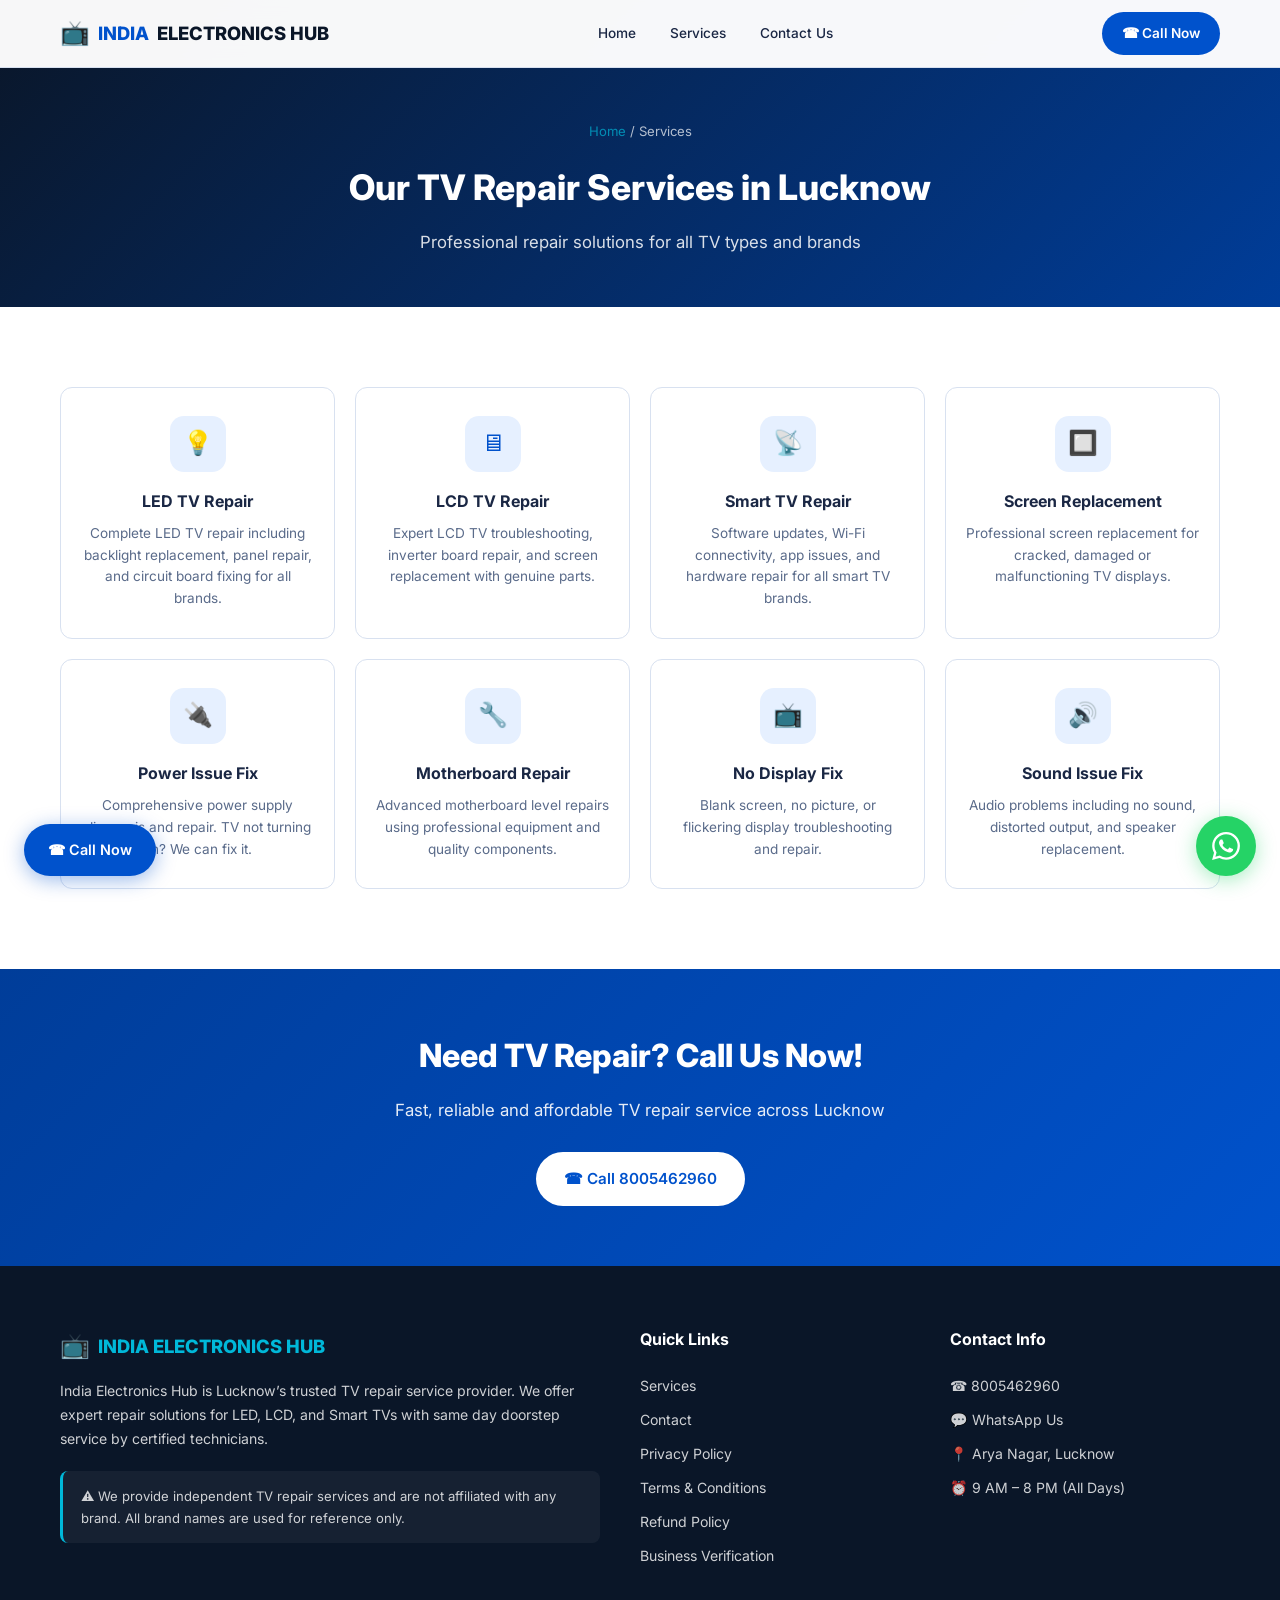
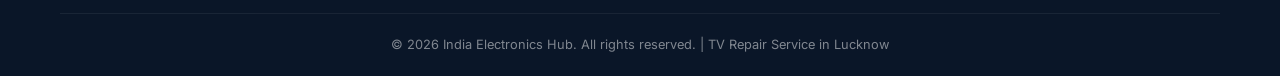
==== services.html @ a9dd2883 "India Electronics Hub - TV Repair Service Website" ====
<!DOCTYPE html>
<html lang="en">
<head>
<meta charset="UTF-8">
<meta name="viewport" content="width=device-width, initial-scale=1.0">
<title>TV Repair Services in Lucknow – India Electronics Hub</title>
<meta name="description" content="Professional LED, LCD & Smart TV repair services in Lucknow. Screen replacement, power fix, motherboard repair & more. Call 8005462960.">
<link rel="stylesheet" href="style.css">
</head>
<body>
<header class="header" id="header"><div class="header-inner"><a href="index.html" class="logo"><span class="logo-icon">&#128250;</span> INDIA <span>ELECTRONICS HUB</span></a><nav class="nav"><a href="index.html">Home</a><a href="services.html">Services</a><a href="contact.html">Contact Us</a></nav><a href="tel:8005462960" class="header-cta">&#9742; Call Now</a><button class="menu-toggle" id="menuToggle" aria-label="Open menu">&#9776;</button></div></header>
<div class="mobile-nav" id="mobileNav"><button class="close-btn" id="closeNav" aria-label="Close menu">&times;</button><a href="index.html">Home</a><a href="services.html">Services</a><a href="contact.html">Contact Us</a><a href="tel:8005462960" class="mobile-phone-btn">&#9742; Call 8005462960</a></div>

<section class="page-hero"><div class="container"><div class="breadcrumb"><a href="index.html">Home</a> / Services</div><h1>Our TV Repair Services in Lucknow</h1><p>Professional repair solutions for all TV types and brands</p></div></section>

<section class="section"><div class="container">
<div class="services-grid">
  <a href="tel:8005462960" class="service-card"><div class="icon">&#128161;</div><h3>LED TV Repair</h3><p>Complete LED TV repair including backlight replacement, panel repair, and circuit board fixing for all brands.</p></a>
  <a href="tel:8005462960" class="service-card"><div class="icon">&#128421;</div><h3>LCD TV Repair</h3><p>Expert LCD TV troubleshooting, inverter board repair, and screen replacement with genuine parts.</p></a>
  <a href="tel:8005462960" class="service-card"><div class="icon">&#128225;</div><h3>Smart TV Repair</h3><p>Software updates, Wi-Fi connectivity, app issues, and hardware repair for all smart TV brands.</p></a>
  <a href="tel:8005462960" class="service-card"><div class="icon">&#128306;</div><h3>Screen Replacement</h3><p>Professional screen replacement for cracked, damaged or malfunctioning TV displays.</p></a>
  <a href="tel:8005462960" class="service-card"><div class="icon">&#128268;</div><h3>Power Issue Fix</h3><p>Comprehensive power supply diagnosis and repair. TV not turning on? We can fix it.</p></a>
  <a href="tel:8005462960" class="service-card"><div class="icon">&#128295;</div><h3>Motherboard Repair</h3><p>Advanced motherboard level repairs using professional equipment and quality components.</p></a>
  <a href="tel:8005462960" class="service-card"><div class="icon">&#128250;</div><h3>No Display Fix</h3><p>Blank screen, no picture, or flickering display troubleshooting and repair.</p></a>
  <a href="tel:8005462960" class="service-card"><div class="icon">&#128266;</div><h3>Sound Issue Fix</h3><p>Audio problems including no sound, distorted output, and speaker replacement.</p></a>
</div>
</div></section>

<section class="cta-banner"><div class="container"><h2>Need TV Repair? Call Us Now!</h2><p>Fast, reliable and affordable TV repair service across Lucknow</p><a href="tel:8005462960" class="btn btn-primary">&#9742; Call 8005462960</a></div></section>

<footer class="footer"><div class="container"><div class="footer-grid"><div><div class="logo" style="color:#00B8D9;margin-bottom:12px"><span class="logo-icon">&#128250;</span> INDIA ELECTRONICS HUB</div><p class="footer-about">India Electronics Hub is Lucknow&rsquo;s trusted TV repair service provider. We offer expert repair solutions for LED, LCD, and Smart TVs with same day doorstep service by certified technicians.</p><div class="footer-disclaimer">&#9888; We provide independent TV repair services and are not affiliated with any brand. All brand names are used for reference only.</div></div><div><h4>Quick Links</h4><div class="footer-links"><a href="services.html">Services</a><a href="contact.html">Contact</a><a href="privacy.html">Privacy Policy</a><a href="terms.html">Terms &amp; Conditions</a><a href="refund.html">Refund Policy</a><a href="verification.html">Business Verification</a></div></div><div><h4>Contact Info</h4><div class="footer-links"><a href="tel:8005462960">&#9742; 8005462960</a><a href="https://wa.me/918005462960" target="_blank">&#128172; WhatsApp Us</a><a>&#128205; Arya Nagar, Lucknow</a><a>&#9200; 9 AM &ndash; 8 PM (All Days)</a></div></div></div><div class="footer-bottom">&copy; 2026 India Electronics Hub. All rights reserved. | TV Repair Service in Lucknow</div></div></footer>

<a href="https://wa.me/918005462960?text=Hi%2C%20I%20need%20TV%20repair%20service" target="_blank" class="floating-whatsapp" aria-label="WhatsApp"><svg width="28" height="28" viewBox="0 0 24 24" fill="white"><path d="M17.472 14.382c-.297-.149-1.758-.867-2.03-.967-.273-.099-.471-.148-.67.15-.197.297-.767.966-.94 1.164-.173.199-.347.223-.644.075-.297-.15-1.255-.463-2.39-1.475-.883-.788-1.48-1.761-1.653-2.059-.173-.297-.018-.458.13-.606.134-.133.298-.347.446-.52.149-.174.198-.298.298-.497.099-.198.05-.371-.025-.52-.075-.149-.669-1.612-.916-2.207-.242-.579-.487-.5-.669-.51-.173-.008-.371-.01-.57-.01-.198 0-.52.074-.792.372-.272.297-1.04 1.016-1.04 2.479 0 1.462 1.065 2.875 1.213 3.074.149.198 2.096 3.2 5.077 4.487.709.306 1.262.489 1.694.625.712.227 1.36.195 1.871.118.571-.085 1.758-.719 2.006-1.413.248-.694.248-1.289.173-1.413-.074-.124-.272-.198-.57-.347m-5.421 7.403h-.004a9.87 9.87 0 01-5.031-1.378l-.361-.214-3.741.982.998-3.648-.235-.374a9.86 9.86 0 01-1.51-5.26c.001-5.45 4.436-9.884 9.888-9.884 2.64 0 5.122 1.03 6.988 2.898a9.825 9.825 0 012.893 6.994c-.003 5.45-4.437 9.884-9.885 9.884m8.413-18.297A11.815 11.815 0 0012.05 0C5.495 0 .16 5.335.157 11.892c0 2.096.547 4.142 1.588 5.945L.057 24l6.305-1.654a11.882 11.882 0 005.683 1.448h.005c6.554 0 11.89-5.335 11.893-11.893a11.821 11.821 0 00-3.48-8.413z"/></svg></a>
<a href="tel:8005462960" class="floating-call">&#9742; Call Now</a>
<script>window.addEventListener("scroll",function(){document.getElementById("header").classList.toggle("scrolled",window.scrollY>50)});document.getElementById("menuToggle").addEventListener("click",function(){document.getElementById("mobileNav").classList.add("open")});document.getElementById("closeNav").addEventListener("click",function(){document.getElementById("mobileNav").classList.remove("open")});</script>
</body></html>
---- style.css ----
@import url('https://fonts.googleapis.com/css2?family=Inter:wght@300;400;500;600;700;800;900&display=swap');

:root {
  --primary: #0052CC;
  --primary-dark: #003D99;
  --primary-light: #E6F0FF;
  --accent: #00B8D9;
  --dark: #0A1628;
  --dark-alt: #1A2744;
  --text: #1A2744;
  --text-light: #5A6B8A;
  --white: #FFFFFF;
  --light-bg: #F4F7FC;
  --border: #D8E1F0;
  --success: #00875A;
  --whatsapp: #25D366;
  --shadow-sm: 0 2px 8px rgba(0,40,120,0.08);
  --shadow-md: 0 4px 20px rgba(0,40,120,0.12);
  --shadow-lg: 0 8px 40px rgba(0,40,120,0.16);
  --radius: 12px;
  --radius-sm: 8px;
  --transition: all 0.3s cubic-bezier(0.4,0,0.2,1);
}

*, *::before, *::after { box-sizing: border-box; margin: 0; padding: 0; }

html { scroll-behavior: smooth; scroll-padding-top: 80px; }

body {
  font-family: 'Inter', sans-serif;
  color: var(--text);
  line-height: 1.7;
  background: var(--white);
  -webkit-font-smoothing: antialiased;
}

a { text-decoration: none; color: inherit; }
ul { list-style: none; }
img { max-width: 100%; display: block; }

.container { max-width: 1200px; margin: 0 auto; padding: 0 20px; }

/* ===== HEADER ===== */
.header {
  position: fixed; top: 0; left: 0; right: 0; z-index: 1000;
  background: rgba(255,255,255,0.97);
  backdrop-filter: blur(12px);
  border-bottom: 1px solid var(--border);
  transition: var(--transition);
}
.header.scrolled { box-shadow: var(--shadow-md); }
.header-inner {
  display: flex; align-items: center; justify-content: space-between;
  padding: 12px 20px; max-width: 1200px; margin: 0 auto;
}
.logo {
  font-size: 1.15rem; font-weight: 800; color: var(--primary);
  display: flex; align-items: center; gap: 8px;
}
.logo span { color: var(--dark); }
.logo-icon { font-size: 1.5rem; }
.nav { display: flex; align-items: center; gap: 6px; }
.nav a {
  padding: 8px 14px; border-radius: var(--radius-sm);
  font-size: 0.85rem; font-weight: 500; color: var(--text);
  transition: var(--transition);
}
.nav a:hover, .nav a.active { background: var(--primary-light); color: var(--primary); }
.header-cta {
  display: inline-flex; align-items: center; gap: 6px;
  background: var(--primary); color: var(--white);
  padding: 10px 20px; border-radius: 50px;
  font-weight: 600; font-size: 0.85rem;
  transition: var(--transition);
}
.header-cta:hover { background: var(--primary-dark); transform: translateY(-1px); box-shadow: var(--shadow-md); }
.menu-toggle {
  display: none; background: none; border: none; font-size: 1.5rem;
  color: var(--dark); cursor: pointer;
}

/* ===== HERO ===== */
.hero {
  padding: 140px 0 80px;
  background: linear-gradient(135deg, var(--dark) 0%, var(--primary-dark) 50%, var(--primary) 100%);
  position: relative; overflow: hidden; color: var(--white);
}
.hero::before {
  content: ''; position: absolute; inset: 0;
  background: url("data:image/svg+xml,%3Csvg width='60' height='60' viewBox='0 0 60 60' xmlns='http://www.w3.org/2000/svg'%3E%3Cg fill='none' fill-rule='evenodd'%3E%3Cg fill='%23ffffff' fill-opacity='0.03'%3E%3Cpath d='M36 34v-4h-2v4h-4v2h4v4h2v-4h4v-2h-4zm0-30V0h-2v4h-4v2h4v4h2V6h4V4h-4zM6 34v-4H4v4H0v2h4v4h2v-4h4v-2H6zM6 4V0H4v4H0v2h4v4h2V6h4V4H6z'/%3E%3C/g%3E%3C/g%3E%3C/svg%3E");
}
.hero-content { position: relative; z-index: 1; text-align: center; max-width: 800px; margin: 0 auto; }
.hero-badge {
  display: inline-flex; align-items: center; gap: 6px;
  background: rgba(255,255,255,0.12); border: 1px solid rgba(255,255,255,0.2);
  padding: 6px 16px; border-radius: 50px;
  font-size: 0.8rem; font-weight: 500; margin-bottom: 24px;
  backdrop-filter: blur(8px);
}
.hero h1 { font-size: 2.8rem; font-weight: 900; line-height: 1.15; margin-bottom: 16px; letter-spacing: -0.5px; }
.hero h1 .highlight { color: var(--accent); }
.hero p { font-size: 1.15rem; opacity: 0.9; margin-bottom: 36px; line-height: 1.7; }
.hero-buttons { display: flex; gap: 14px; justify-content: center; flex-wrap: wrap; }
.btn {
  display: inline-flex; align-items: center; gap: 8px;
  padding: 14px 28px; border-radius: 50px;
  font-weight: 600; font-size: 0.95rem;
  transition: var(--transition); border: none; cursor: pointer;
  font-family: inherit;
}
.btn-primary { background: var(--white); color: var(--primary); }
.btn-primary:hover { transform: translateY(-2px); box-shadow: var(--shadow-lg); }
.btn-outline { background: transparent; color: var(--white); border: 2px solid rgba(255,255,255,0.4); }
.btn-outline:hover { background: rgba(255,255,255,0.1); border-color: var(--white); }
.btn-whatsapp { background: var(--whatsapp); color: var(--white); }
.btn-whatsapp:hover { background: #20BD5A; transform: translateY(-2px); }
.btn-blue { background: var(--primary); color: var(--white); }
.btn-blue:hover { background: var(--primary-dark); transform: translateY(-2px); box-shadow: var(--shadow-md); }

/* Trust Bar */
.trust-bar {
  display: flex; justify-content: center; gap: 32px;
  margin-top: 50px; padding-top: 30px;
  border-top: 1px solid rgba(255,255,255,0.15);
}
.trust-item { text-align: center; font-size: 0.82rem; opacity: 0.85; }
.trust-item .icon { font-size: 1.5rem; margin-bottom: 4px; }
.trust-item strong { display: block; font-size: 1.1rem; }

/* ===== SECTIONS ===== */
.section { padding: 80px 0; }
.section-alt { background: var(--light-bg); }
.section-header { text-align: center; margin-bottom: 50px; }
.section-header .label {
  display: inline-block; background: var(--primary-light); color: var(--primary);
  padding: 4px 16px; border-radius: 50px;
  font-size: 0.78rem; font-weight: 600; text-transform: uppercase;
  letter-spacing: 1px; margin-bottom: 12px;
}
.section-header h2 {
  font-size: 2.2rem; font-weight: 800; color: var(--dark);
  margin-bottom: 12px; letter-spacing: -0.3px;
}
.section-header p { color: var(--text-light); max-width: 600px; margin: 0 auto; font-size: 1.05rem; }

/* ===== SERVICES GRID ===== */
.services-grid {
  display: grid; grid-template-columns: repeat(4, 1fr); gap: 20px;
}
.service-card {
  background: var(--white); border: 1px solid var(--border);
  border-radius: var(--radius); padding: 28px 20px;
  text-align: center; transition: var(--transition);
}
.service-card:hover {
  transform: translateY(-6px); box-shadow: var(--shadow-lg);
  border-color: var(--primary);
}
a.service-card { display: block; color: inherit; text-decoration: none; cursor: pointer; }
.service-card .icon {
  width: 56px; height: 56px; border-radius: 14px;
  background: var(--primary-light); color: var(--primary);
  display: flex; align-items: center; justify-content: center;
  font-size: 1.5rem; margin: 0 auto 16px;
}
.service-card h3 { font-size: 1rem; font-weight: 700; margin-bottom: 8px; }
.service-card p { font-size: 0.85rem; color: var(--text-light); line-height: 1.6; }

/* ===== WHY CHOOSE ===== */
.why-grid { display: grid; grid-template-columns: repeat(5, 1fr); gap: 20px; }
.why-card {
  text-align: center; padding: 28px 16px;
  background: var(--white); border-radius: var(--radius);
  border: 1px solid var(--border); transition: var(--transition);
}
.why-card:hover { transform: translateY(-4px); box-shadow: var(--shadow-md); }
.why-card .icon { font-size: 2rem; margin-bottom: 12px; }
.why-card h3 { font-size: 0.95rem; font-weight: 700; margin-bottom: 6px; }
.why-card p { font-size: 0.82rem; color: var(--text-light); }

/* ===== PROCESS ===== */
.process-grid { display: grid; grid-template-columns: repeat(4, 1fr); gap: 24px; }
.process-card { text-align: center; position: relative; }
.process-card .step {
  width: 60px; height: 60px; border-radius: 50%;
  background: linear-gradient(135deg, var(--primary), var(--accent));
  color: var(--white); display: flex; align-items: center; justify-content: center;
  font-size: 1.3rem; font-weight: 800; margin: 0 auto 16px;
}
.process-card h3 { font-size: 1rem; font-weight: 700; margin-bottom: 6px; }
.process-card p { font-size: 0.85rem; color: var(--text-light); }

/* ===== REVIEWS ===== */
.reviews-grid { display: grid; grid-template-columns: repeat(3, 1fr); gap: 20px; }
.review-card {
  background: var(--white); border: 1px solid var(--border);
  border-radius: var(--radius); padding: 28px;
  transition: var(--transition);
}
.review-card:hover { box-shadow: var(--shadow-md); }
.review-stars { color: #F5A623; font-size: 1rem; margin-bottom: 12px; }
.review-card p { font-size: 0.92rem; color: var(--text); margin-bottom: 16px; font-style: italic; }
.reviewer { display: flex; align-items: center; gap: 10px; }
.reviewer-avatar {
  width: 40px; height: 40px; border-radius: 50%;
  background: var(--primary-light); color: var(--primary);
  display: flex; align-items: center; justify-content: center;
  font-weight: 700; font-size: 0.9rem;
}
.reviewer-name { font-weight: 600; font-size: 0.9rem; }
.reviewer-loc { font-size: 0.78rem; color: var(--text-light); }

/* ===== FAQ ===== */
.faq-list { max-width: 780px; margin: 0 auto; }
.faq-item {
  border: 1px solid var(--border); border-radius: var(--radius);
  margin-bottom: 12px; overflow: hidden; background: var(--white);
}
.faq-q {
  width: 100%; padding: 18px 24px; background: none; border: none;
  display: flex; align-items: center; justify-content: space-between;
  font-size: 0.95rem; font-weight: 600; font-family: inherit;
  color: var(--text); cursor: pointer; text-align: left;
  transition: var(--transition);
}
.faq-q:hover { color: var(--primary); }
.faq-q .icon { font-size: 1.2rem; transition: transform 0.3s; }
.faq-item.open .faq-q .icon { transform: rotate(45deg); }
.faq-a {
  max-height: 0; overflow: hidden; transition: max-height 0.4s ease;
  padding: 0 24px; font-size: 0.9rem; color: var(--text-light); line-height: 1.7;
}
.faq-item.open .faq-a { max-height: 300px; padding: 0 24px 18px; }

/* ===== CONTACT ===== */
.contact-grid { display: grid; grid-template-columns: 1fr 1fr; gap: 40px; align-items: start; }
.contact-info h3 { font-size: 1.5rem; font-weight: 700; margin-bottom: 16px; }
.contact-info p { color: var(--text-light); margin-bottom: 24px; }
.contact-detail {
  display: flex; align-items: center; gap: 14px;
  padding: 16px; background: var(--light-bg); border-radius: var(--radius-sm);
  margin-bottom: 12px; font-weight: 500;
}
.contact-detail .icon {
  width: 42px; height: 42px; border-radius: 10px;
  background: var(--primary); color: var(--white);
  display: flex; align-items: center; justify-content: center;
  font-size: 1.1rem;
}
.contact-form {
  background: var(--white); border: 1px solid var(--border);
  border-radius: var(--radius); padding: 32px;
  box-shadow: var(--shadow-sm);
}
.contact-form h3 { font-size: 1.2rem; font-weight: 700; margin-bottom: 20px; }
.form-group { margin-bottom: 16px; }
.form-group label { display: block; font-size: 0.85rem; font-weight: 600; margin-bottom: 6px; }
.form-group input, .form-group textarea, .form-group select {
  width: 100%; padding: 12px 16px; border: 1px solid var(--border);
  border-radius: var(--radius-sm); font-size: 0.92rem;
  font-family: inherit; transition: var(--transition);
  background: var(--light-bg);
}
.form-group input:focus, .form-group textarea:focus, .form-group select:focus {
  outline: none; border-color: var(--primary);
  box-shadow: 0 0 0 3px rgba(0,82,204,0.1);
}
.form-group textarea { resize: vertical; min-height: 100px; }
.btn-submit {
  width: 100%; padding: 14px; background: var(--primary); color: var(--white);
  border: none; border-radius: var(--radius-sm); font-size: 1rem;
  font-weight: 600; cursor: pointer; font-family: inherit;
  transition: var(--transition);
}
.btn-submit:hover { background: var(--primary-dark); }

/* ===== CTA BANNER ===== */
.cta-banner {
  padding: 60px 0; text-align: center;
  background: linear-gradient(135deg, var(--primary-dark), var(--primary));
  color: var(--white);
}
.cta-banner h2 { font-size: 2rem; font-weight: 800; margin-bottom: 12px; }
.cta-banner p { opacity: 0.9; margin-bottom: 28px; font-size: 1.05rem; }
.cta-banner .btn-primary { background: var(--white); color: var(--primary); }

/* ===== FOOTER ===== */
.footer {
  background: var(--dark); color: rgba(255,255,255,0.8);
  padding: 60px 0 0;
}
.footer-grid { display: grid; grid-template-columns: 2fr 1fr 1fr; gap: 40px; margin-bottom: 40px; }
.footer h4 { color: var(--white); font-size: 1rem; margin-bottom: 16px; }
.footer-about { font-size: 0.88rem; line-height: 1.7; }
.footer-about .logo { margin-bottom: 12px; font-size: 1.1rem; }
.footer-about .logo { color: var(--accent); }
.footer-links a {
  display: block; padding: 5px 0; font-size: 0.88rem;
  transition: var(--transition);
}
.footer-links a:hover { color: var(--accent); padding-left: 6px; }
.footer-bottom {
  border-top: 1px solid rgba(255,255,255,0.1);
  padding: 20px 0; text-align: center;
  font-size: 0.8rem; opacity: 0.6;
}
.footer-disclaimer {
  background: rgba(255,255,255,0.05); border-radius: var(--radius-sm);
  padding: 14px 18px; font-size: 0.82rem; margin-top: 20px;
  border-left: 3px solid var(--accent);
}

/* ===== FLOATING BUTTONS ===== */
.floating-whatsapp {
  position: fixed; bottom: 24px; right: 24px; z-index: 999;
  width: 60px; height: 60px; border-radius: 50%;
  background: var(--whatsapp); color: var(--white);
  display: flex; align-items: center; justify-content: center;
  font-size: 1.6rem; box-shadow: 0 4px 20px rgba(37,211,102,0.4);
  transition: var(--transition); animation: pulse-wa 2s infinite;
}
.floating-whatsapp:hover { transform: scale(1.1); }
@keyframes pulse-wa {
  0%, 100% { box-shadow: 0 4px 20px rgba(37,211,102,0.4); }
  50% { box-shadow: 0 4px 30px rgba(37,211,102,0.6); }
}
.floating-call {
  position: fixed; bottom: 24px; left: 24px; z-index: 999;
  display: flex; align-items: center; gap: 8px;
  background: var(--primary); color: var(--white);
  padding: 14px 24px; border-radius: 50px;
  font-weight: 600; font-size: 0.9rem;
  box-shadow: 0 4px 20px rgba(0,82,204,0.4);
  transition: var(--transition); animation: pulse-call 2s infinite;
}
.floating-call:hover { background: var(--primary-dark); transform: scale(1.05); }
@keyframes pulse-call {
  0%, 100% { box-shadow: 0 4px 20px rgba(0,82,204,0.4); }
  50% { box-shadow: 0 4px 30px rgba(0,82,204,0.6); }
}

/* ===== PAGE HERO (inner pages) ===== */
.page-hero {
  padding: 120px 0 50px;
  background: linear-gradient(135deg, var(--dark), var(--primary-dark));
  color: var(--white); text-align: center;
}
.page-hero h1 { font-size: 2.2rem; font-weight: 800; margin-bottom: 10px; }
.page-hero p { opacity: 0.85; font-size: 1.05rem; }
.breadcrumb { font-size: 0.82rem; opacity: 0.7; margin-bottom: 16px; }
.breadcrumb a { color: var(--accent); }

/* ===== VERIFICATION ===== */
.verify-card {
  background: var(--white); border: 1px solid var(--border);
  border-radius: var(--radius); padding: 32px; margin-bottom: 20px;
}
.verify-card h3 { font-size: 1.1rem; font-weight: 700; margin-bottom: 16px; color: var(--primary); }
.verify-row {
  display: flex; justify-content: space-between; padding: 12px 0;
  border-bottom: 1px solid var(--light-bg); font-size: 0.92rem;
}
.verify-row:last-child { border: none; }
.verify-row .label { color: var(--text-light); font-weight: 500; }
.verify-row .value { font-weight: 600; }
.verify-badges { display: flex; gap: 16px; flex-wrap: wrap; margin-top: 20px; }
.verify-badge {
  display: flex; align-items: center; gap: 8px;
  background: #E8F5E9; color: var(--success); padding: 10px 18px;
  border-radius: var(--radius-sm); font-weight: 600; font-size: 0.88rem;
}

/* ===== LEGAL PAGES ===== */
.legal-content { max-width: 800px; margin: 0 auto; padding: 40px 20px 80px; }
.legal-content h2 { font-size: 1.4rem; font-weight: 700; margin: 32px 0 12px; color: var(--dark); }
.legal-content h3 { font-size: 1.1rem; font-weight: 600; margin: 24px 0 8px; }
.legal-content p { color: var(--text-light); margin-bottom: 14px; font-size: 0.92rem; }
.legal-content ul { padding-left: 24px; margin-bottom: 14px; }
.legal-content ul li {
  list-style: disc; color: var(--text-light);
  font-size: 0.92rem; margin-bottom: 6px;
}

/* ===== SEO PAGE ===== */
.seo-content { max-width: 800px; margin: 0 auto; }
.seo-content h2 { font-size: 1.5rem; font-weight: 700; margin: 28px 0 12px; color: var(--dark); }
.seo-content p { color: var(--text-light); margin-bottom: 16px; font-size: 0.95rem; }
.seo-content ul { padding-left: 24px; margin-bottom: 16px; }
.seo-content ul li { list-style: disc; color: var(--text-light); font-size: 0.92rem; margin-bottom: 6px; }
.seo-cta {
  background: var(--primary-light); border-radius: var(--radius);
  padding: 32px; text-align: center; margin: 36px 0;
}
.seo-cta h3 { font-size: 1.3rem; font-weight: 700; margin-bottom: 12px; }
.seo-cta p { color: var(--text-light); margin-bottom: 20px; }

/* ===== MOBILE NAV ===== */
.mobile-nav {
  display: none; position: fixed; top: 0; left: 0; right: 0; bottom: 0;
  background: rgba(10,22,40,0.97); backdrop-filter: blur(12px);
  z-index: 9999; flex-direction: column;
  align-items: center; justify-content: center; gap: 12px;
}
.mobile-nav.open { display: flex; }
.mobile-nav a {
  color: var(--white); font-size: 1.3rem; font-weight: 600;
  padding: 14px 32px; border-radius: var(--radius-sm);
  transition: var(--transition); text-align: center;
}
.mobile-nav a:hover { background: rgba(255,255,255,0.1); }
.mobile-nav .close-btn {
  position: absolute; top: 16px; right: 16px;
  background: rgba(255,255,255,0.15); border: 2px solid rgba(255,255,255,0.3);
  color: var(--white); width: 48px; height: 48px;
  font-size: 1.5rem; cursor: pointer; border-radius: 50%;
  display: flex; align-items: center; justify-content: center;
  transition: var(--transition); z-index: 10000;
}
.mobile-nav .close-btn:hover { background: rgba(255,255,255,0.25); }
.mobile-nav .mobile-phone-btn {
  display: flex; align-items: center; justify-content: center; gap: 10px;
  margin-top: 20px; padding: 16px 36px;
  background: var(--primary); color: var(--white);
  border-radius: 50px; font-size: 1.15rem; font-weight: 700;
  text-decoration: none; box-shadow: 0 4px 20px rgba(0,82,204,0.4);
  animation: pulse-call 2s infinite;
}

/* ===== RESPONSIVE ===== */
@media (max-width: 1024px) {
  .services-grid { grid-template-columns: repeat(2, 1fr); }
  .why-grid { grid-template-columns: repeat(3, 1fr); }
  .footer-grid { grid-template-columns: 1fr 1fr; }
}
@media (max-width: 768px) {
  .nav { display: none; }
  .menu-toggle { display: block; }
  .hero { padding: 120px 0 60px; }
  .hero h1 { font-size: 1.8rem; }
  .hero p { font-size: 0.95rem; }
  .section { padding: 50px 0; }
  .section-header h2 { font-size: 1.6rem; }
  .services-grid { grid-template-columns: 1fr 1fr; gap: 12px; }
  .why-grid { grid-template-columns: 1fr 1fr; }
  .process-grid { grid-template-columns: 1fr 1fr; gap: 16px; }
  .reviews-grid { grid-template-columns: 1fr; }
  .contact-grid { grid-template-columns: 1fr; }
  .trust-bar { flex-wrap: wrap; gap: 20px; }
  .hero-buttons { flex-direction: column; align-items: center; }
  .page-hero h1 { font-size: 1.6rem; }
  .footer-grid { grid-template-columns: 1fr; }
  .floating-call { padding: 12px 18px; font-size: 0.82rem; }
}
@media (max-width: 480px) {
  .services-grid { grid-template-columns: 1fr; }
  .why-grid { grid-template-columns: 1fr; }
  .process-grid { grid-template-columns: 1fr; }
}
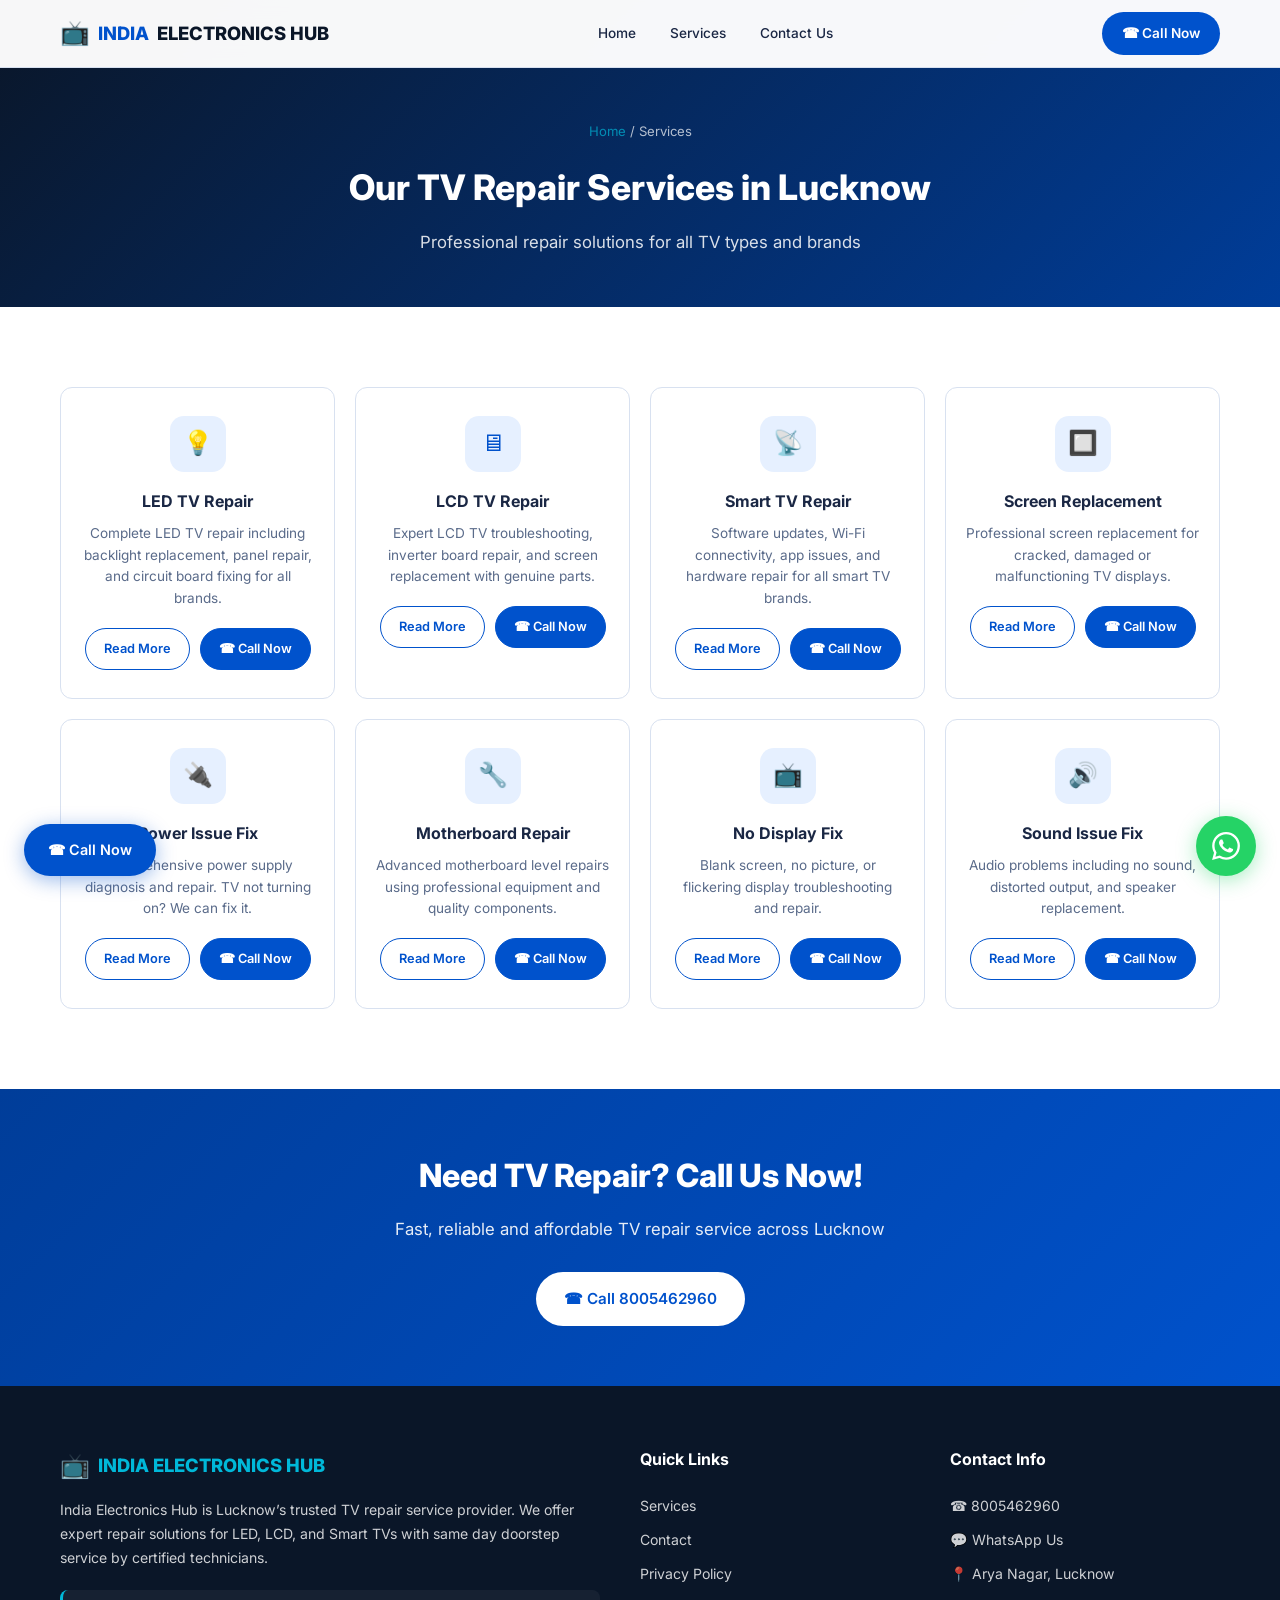
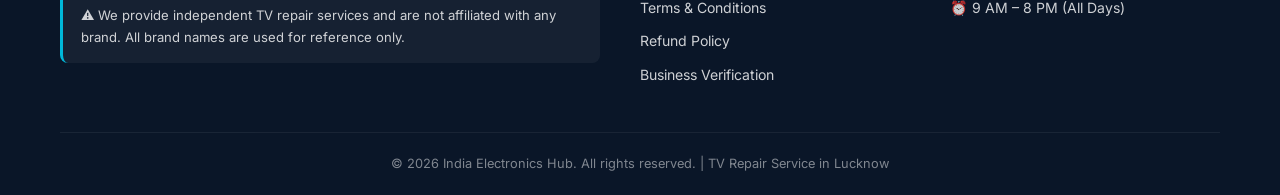
==== commit e544ac31: "Add Read More and Call Now buttons to services page cards" ====
--- a/services.html
+++ b/services.html
@@ -15,14 +15,14 @@
 
 <section class="section"><div class="container">
 <div class="services-grid">
-  <a href="tel:8005462960" class="service-card"><div class="icon">&#128161;</div><h3>LED TV Repair</h3><p>Complete LED TV repair including backlight replacement, panel repair, and circuit board fixing for all brands.</p></a>
-  <a href="tel:8005462960" class="service-card"><div class="icon">&#128421;</div><h3>LCD TV Repair</h3><p>Expert LCD TV troubleshooting, inverter board repair, and screen replacement with genuine parts.</p></a>
-  <a href="tel:8005462960" class="service-card"><div class="icon">&#128225;</div><h3>Smart TV Repair</h3><p>Software updates, Wi-Fi connectivity, app issues, and hardware repair for all smart TV brands.</p></a>
-  <a href="tel:8005462960" class="service-card"><div class="icon">&#128306;</div><h3>Screen Replacement</h3><p>Professional screen replacement for cracked, damaged or malfunctioning TV displays.</p></a>
-  <a href="tel:8005462960" class="service-card"><div class="icon">&#128268;</div><h3>Power Issue Fix</h3><p>Comprehensive power supply diagnosis and repair. TV not turning on? We can fix it.</p></a>
-  <a href="tel:8005462960" class="service-card"><div class="icon">&#128295;</div><h3>Motherboard Repair</h3><p>Advanced motherboard level repairs using professional equipment and quality components.</p></a>
-  <a href="tel:8005462960" class="service-card"><div class="icon">&#128250;</div><h3>No Display Fix</h3><p>Blank screen, no picture, or flickering display troubleshooting and repair.</p></a>
-  <a href="tel:8005462960" class="service-card"><div class="icon">&#128266;</div><h3>Sound Issue Fix</h3><p>Audio problems including no sound, distorted output, and speaker replacement.</p></a>
+  <div class="service-card"><div class="icon">&#128161;</div><h3>LED TV Repair</h3><p>Complete LED TV repair including backlight replacement, panel repair, and circuit board fixing for all brands.</p><div class="card-actions"><a href="led-tv-repair-lucknow.html" class="card-btn card-btn-outline">Read More</a><a href="tel:8005462960" class="card-btn card-btn-primary">&#9742; Call Now</a></div></div>
+  <div class="service-card"><div class="icon">&#128421;</div><h3>LCD TV Repair</h3><p>Expert LCD TV troubleshooting, inverter board repair, and screen replacement with genuine parts.</p><div class="card-actions"><a href="lcd-tv-repair-lucknow.html" class="card-btn card-btn-outline">Read More</a><a href="tel:8005462960" class="card-btn card-btn-primary">&#9742; Call Now</a></div></div>
+  <div class="service-card"><div class="icon">&#128225;</div><h3>Smart TV Repair</h3><p>Software updates, Wi-Fi connectivity, app issues, and hardware repair for all smart TV brands.</p><div class="card-actions"><a href="smart-tv-repair-lucknow.html" class="card-btn card-btn-outline">Read More</a><a href="tel:8005462960" class="card-btn card-btn-primary">&#9742; Call Now</a></div></div>
+  <div class="service-card"><div class="icon">&#128306;</div><h3>Screen Replacement</h3><p>Professional screen replacement for cracked, damaged or malfunctioning TV displays.</p><div class="card-actions"><a href="tv-screen-repair-lucknow.html" class="card-btn card-btn-outline">Read More</a><a href="tel:8005462960" class="card-btn card-btn-primary">&#9742; Call Now</a></div></div>
+  <div class="service-card"><div class="icon">&#128268;</div><h3>Power Issue Fix</h3><p>Comprehensive power supply diagnosis and repair. TV not turning on? We can fix it.</p><div class="card-actions"><a href="tv-not-turning-on-repair.html" class="card-btn card-btn-outline">Read More</a><a href="tel:8005462960" class="card-btn card-btn-primary">&#9742; Call Now</a></div></div>
+  <div class="service-card"><div class="icon">&#128295;</div><h3>Motherboard Repair</h3><p>Advanced motherboard level repairs using professional equipment and quality components.</p><div class="card-actions"><a href="contact.html" class="card-btn card-btn-outline">Read More</a><a href="tel:8005462960" class="card-btn card-btn-primary">&#9742; Call Now</a></div></div>
+  <div class="service-card"><div class="icon">&#128250;</div><h3>No Display Fix</h3><p>Blank screen, no picture, or flickering display troubleshooting and repair.</p><div class="card-actions"><a href="contact.html" class="card-btn card-btn-outline">Read More</a><a href="tel:8005462960" class="card-btn card-btn-primary">&#9742; Call Now</a></div></div>
+  <div class="service-card"><div class="icon">&#128266;</div><h3>Sound Issue Fix</h3><p>Audio problems including no sound, distorted output, and speaker replacement.</p><div class="card-actions"><a href="contact.html" class="card-btn card-btn-outline">Read More</a><a href="tel:8005462960" class="card-btn card-btn-primary">&#9742; Call Now</a></div></div>
 </div>
 </div></section>
 
--- a/style.css
+++ b/style.css
@@ -166,6 +166,32 @@
 .service-card h3 { font-size: 1rem; font-weight: 700; margin-bottom: 8px; }
 .service-card p { font-size: 0.85rem; color: var(--text-light); line-height: 1.6; }
 
+/* Card Action Buttons (Services Page) */
+.card-actions {
+  display: flex; gap: 10px; margin-top: 18px; justify-content: center;
+}
+.card-btn {
+  display: inline-flex; align-items: center; gap: 5px;
+  padding: 9px 18px; border-radius: 50px;
+  font-size: 0.8rem; font-weight: 600;
+  transition: var(--transition); text-decoration: none;
+}
+.card-btn-outline {
+  background: var(--white); color: var(--primary);
+  border: 1.5px solid var(--primary);
+}
+.card-btn-outline:hover {
+  background: var(--primary-light); color: var(--primary-dark);
+}
+.card-btn-primary {
+  background: var(--primary); color: var(--white);
+  border: 1.5px solid var(--primary);
+}
+.card-btn-primary:hover {
+  background: var(--primary-dark); border-color: var(--primary-dark);
+  transform: translateY(-1px); box-shadow: var(--shadow-sm);
+}
+
 /* ===== WHY CHOOSE ===== */
 .why-grid { display: grid; grid-template-columns: repeat(5, 1fr); gap: 20px; }
 .why-card {
@@ -435,6 +461,10 @@
 @media (max-width: 768px) {
   .nav { display: none; }
   .menu-toggle { display: block; }
+  .header-inner { padding: 10px 14px; }
+  .logo { font-size: 0.85rem; gap: 5px; white-space: nowrap; }
+  .logo-icon { font-size: 1.1rem; }
+  .header-cta { padding: 8px 14px; font-size: 0.75rem; white-space: nowrap; }
   .hero { padding: 120px 0 60px; }
   .hero h1 { font-size: 1.8rem; }
   .hero p { font-size: 0.95rem; }
